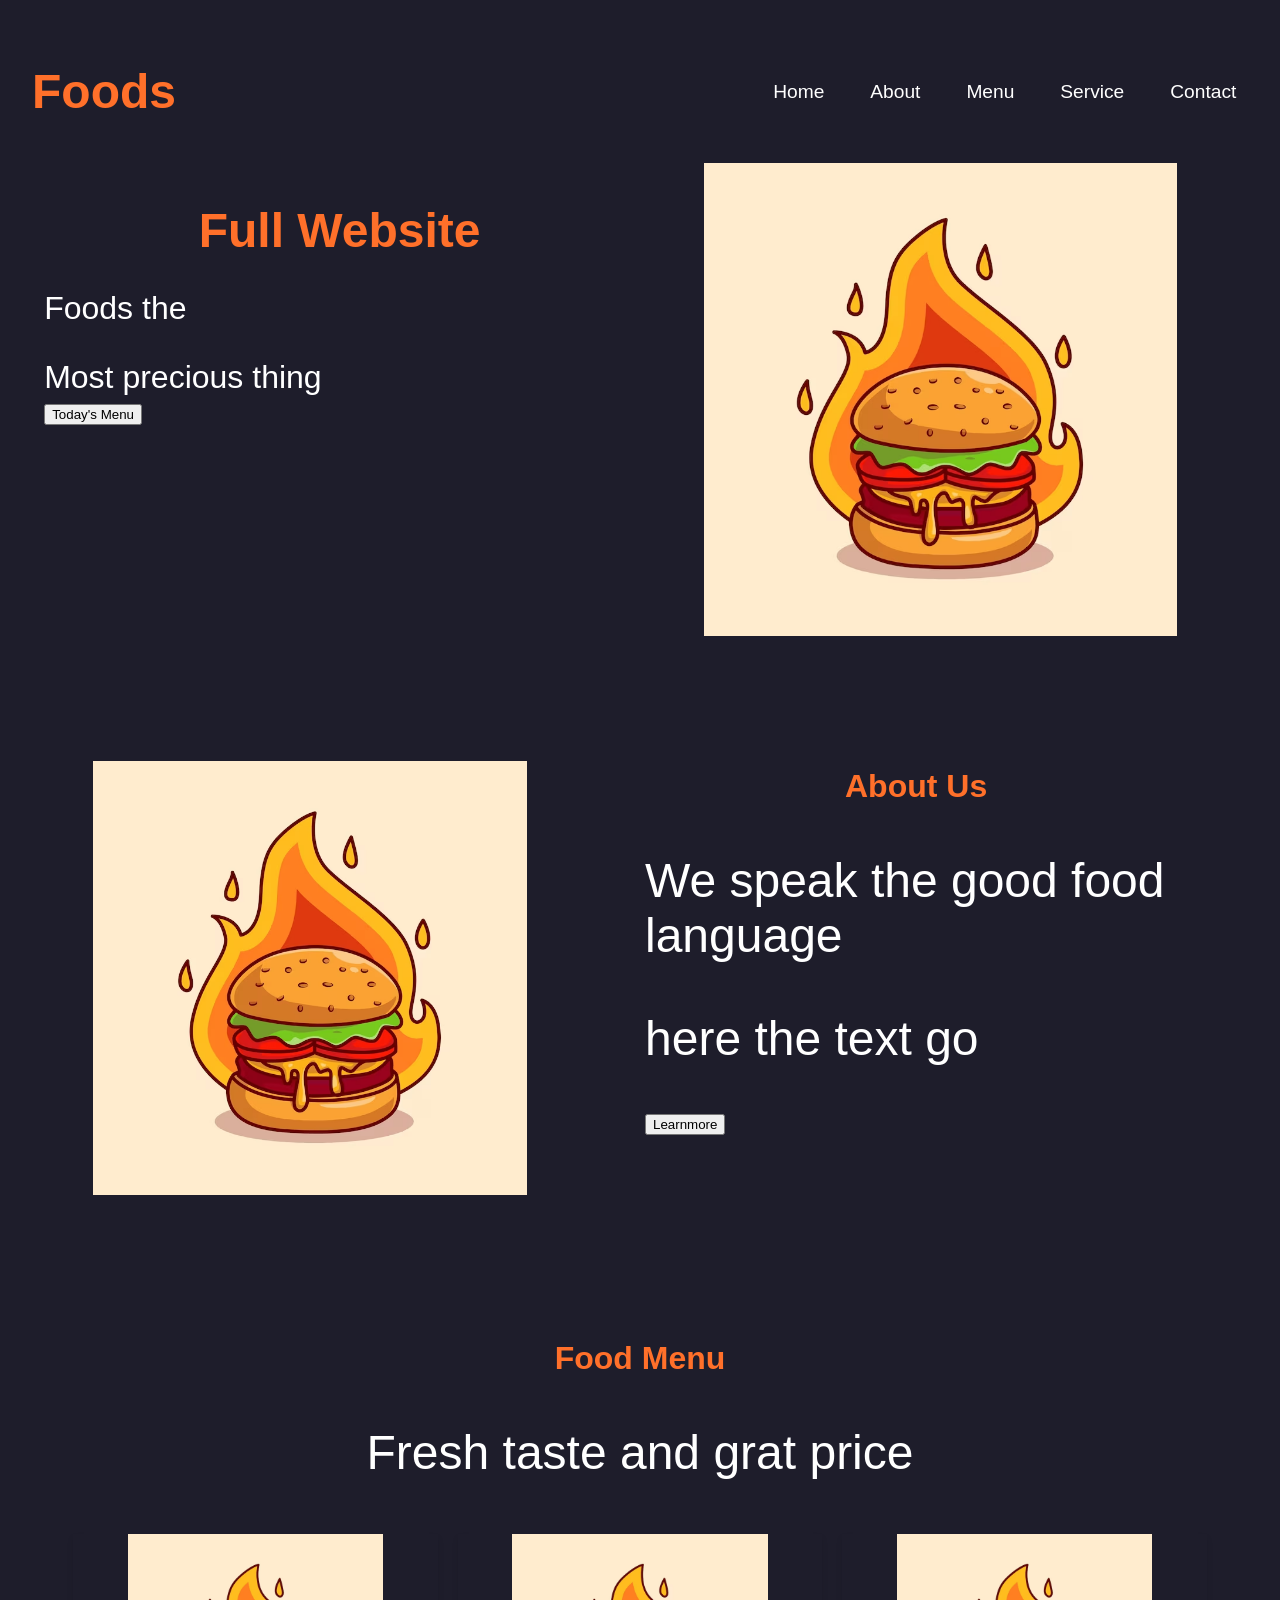
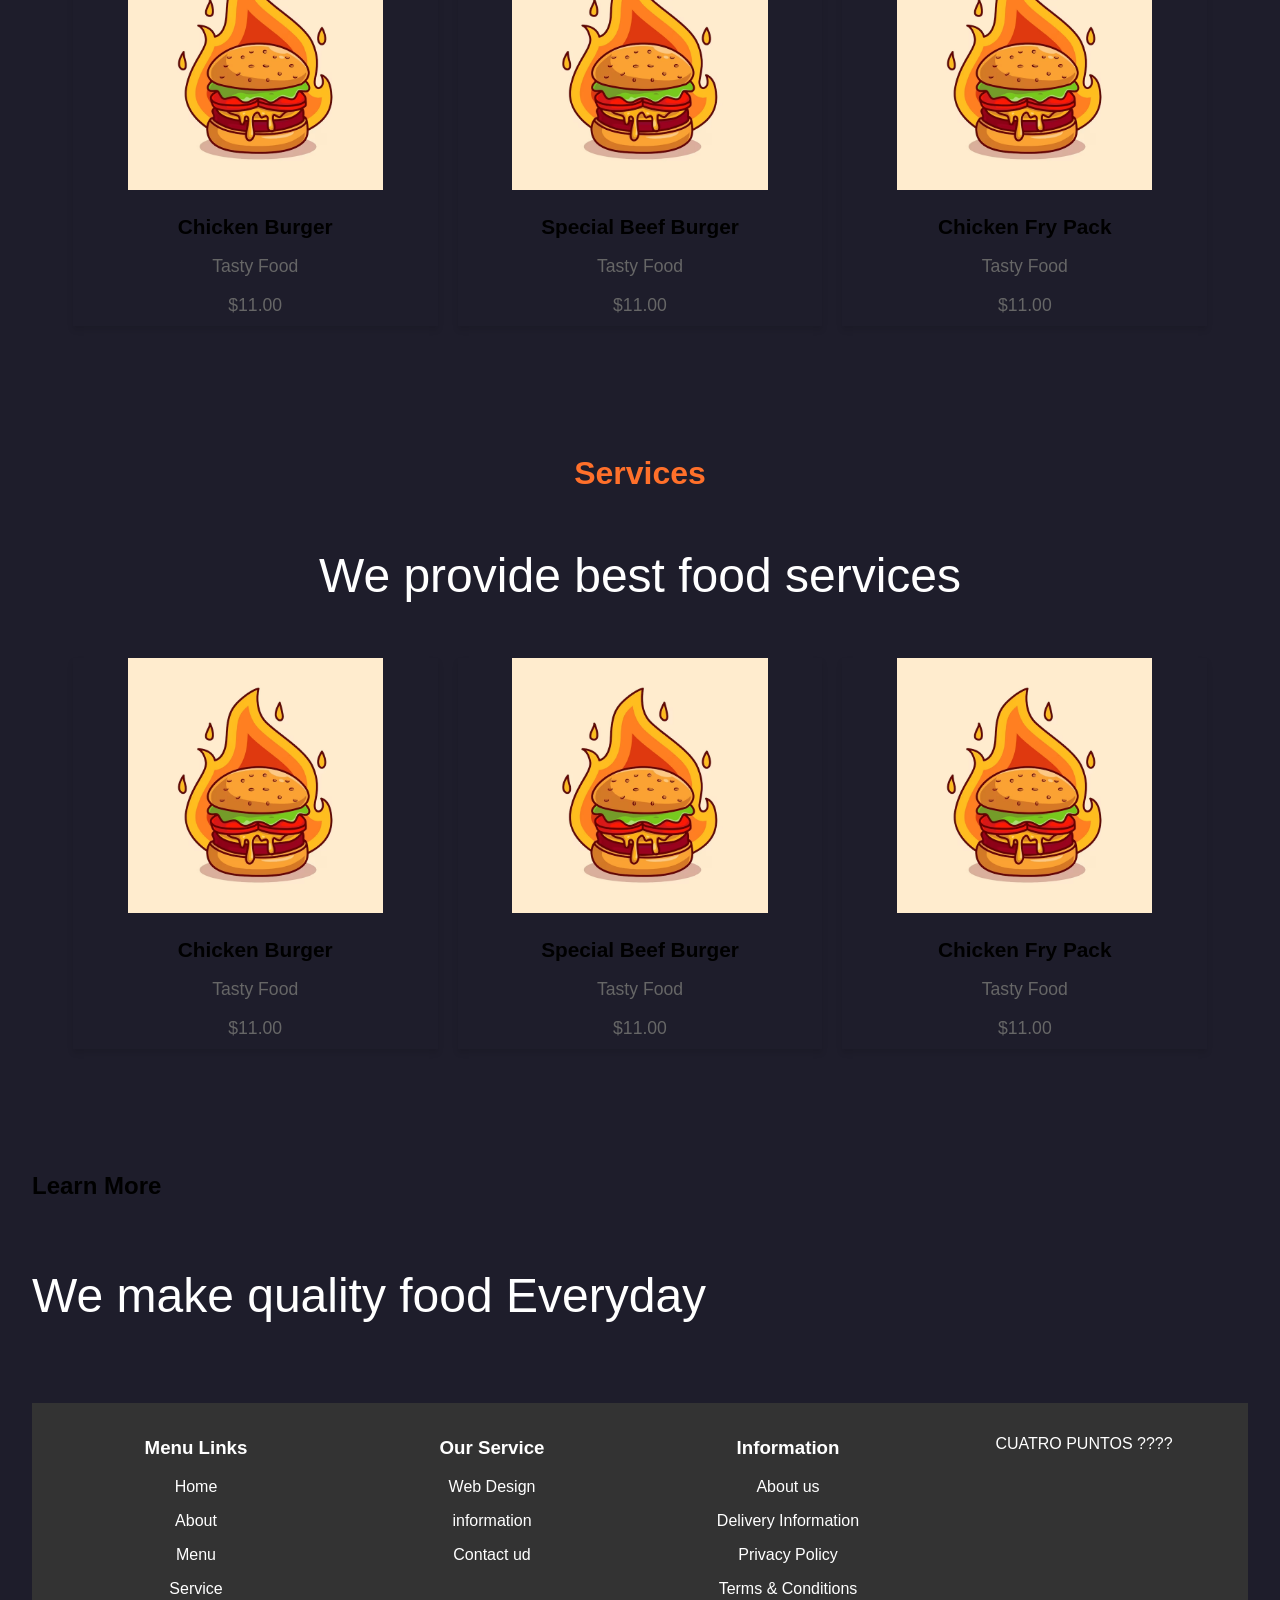
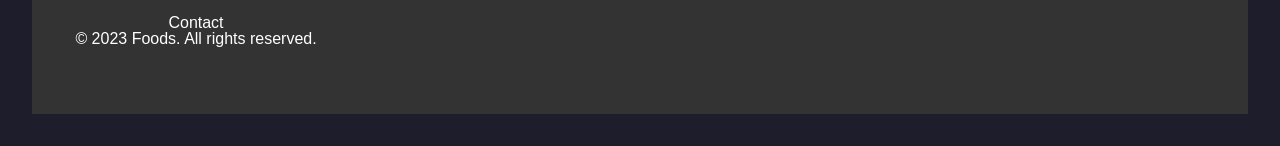
==== intedx.html @ 8acccad5 "feat: :sparkles: project First commit project" ====
<!DOCTYPE html>
<html lang="en">

<head>
    <meta charset="UTF-8">
    <meta name="viewport" content="width=device-width, initial-scale=1.0">
    <link rel="stylesheet" href="css/styles.css">
    <title>Foods</title>
</head>

<body>
    <header class="container1">
        <h1>Foods</h1>
        <nav>
            <ul>
                <li><a href="#home">Home</a></li>
                <li><a href="#about">About</a></li>
                <li><a href="#menu">Menu</a></li>
                <li><a href="#services">Service</a></li>
                <li><a href="#contact-us">Contact</a></li>
            </ul>
        </nav>
    </header>

    <section id="home">
        <div class="container2">
            <side>
                <h1 class="tituloNaranjagrande">Full Website</h1>
                <p class="tituloBlancoLeft">Foods the</p>
                <p class="tituloBlancoLeft">Most precious thing</p>
                <button>
                    Today's Menu
                </button>
            </side>
            <img src="images/burguer.avif" alt="">
        </div>
    </section>
    <section id="about">
        <h2><img src="images/burguer.avif" alt=""></h2>
        <side>
            <h1 class="tituloNaranja">About Us</h1>
            <p class="tituloBlancoLeft">We speak the good food language</p>
            <p>here the text go</p>
            <button>
                Learnmore
            </button>
        </side>
    </section>
    <section id="menu">
        <div>
            <h1 class="tituloNaranja">Food Menu</h1>
            <p class="tituloBlancoCenter">Fresh taste and grat price</p>
        </div>
        <div class="menu-items-container">
            <div class="menu-item">
                <img src="images/burguer.avif" alt="Chicken Burger">
                <div class="menu-info">
                    <h3>Chicken Burger</h3>
                    <p>Tasty Food</p>
                    <p>$11.00</p>
                </div>
            </div>
            <div class="menu-item">
                <img src="images/burguer.avif" alt="Special Beef Burger">
                <div class="menu-info">
                    <h3>Special Beef Burger</h3>
                    <p>Tasty Food</p>
                    <p>$11.00</p>
                </div>
            </div>
            <div class="menu-item">
                <img src="images/burguer.avif" alt="Chicken Fry Pack">
                <div class="menu-info">
                    <h3>Chicken Fry Pack</h3>
                    <p>Tasty Food</p>
                    <p>$11.00</p>
                </div>
            </div>
        </div>
    </section>
    <section id="services">
        <h1 class="tituloNaranja">Services</h1>
        <p class="tituloBlancoCenter">We provide best food services</p>
        <div class="menu-items-container">
            <div class="menu-item">
                <img src="images/burguer.avif" alt="Chicken Burger">
                <div class="menu-info">
                    <h3>Chicken Burger</h3>
                    <p>Tasty Food</p>
                    <p>$11.00</p>
                </div>
            </div>
            <div class="menu-item">
                <img src="images/burguer.avif" alt="Special Beef Burger">
                <div class="menu-info">
                    <h3>Special Beef Burger</h3>
                    <p>Tasty Food</p>
                    <p>$11.00</p>
                </div>
            </div>
            <div class="menu-item">
                <img src="images/burguer.avif" alt="Chicken Fry Pack">
                <div class="menu-info">
                    <h3>Chicken Fry Pack</h3>
                    <p>Tasty Food</p>
                    <p>$11.00</p>
                </div>
            </div>
        </div>
    </section>
    <section id="learMore">
        <h2>Learn More</h2>
        <p>We make quality food Everyday</p>
    </section>
    <footer>
        <menuLinks>
            <h3>Menu Links</h3>
            <p>Home</p>
            <p>About</p>
            <p>Menu</p>
            <p>Service</p>
            <p>Contact</p>
        </menuLinks>
        <ourService>
            <h3>Our Service</h3>
            <p>Web Design</p>
            <p>information</p>
            <p></p>
            <p>Contact ud</p>
            <p></p>
        </ourService>
        <information>
            <h3>Information</h3>
            <p>About us</p>
            <p>Delivery Information</p>
            <p>Privacy Policy</p>
            <p>Terms & Conditions</p>
        </information>
        <contact id="contact-us">
            <p>CUATRO PUNTOS ????</p>
        </contact>
        <p>&copy; 2023 Foods. All rights reserved.</p>
    </footer>
</body>

</html>
---- css/styles.css ----
body {
    background-color: #1e1d2b;
    font-family: Arial, sans-serif;
    max-width: 3500px;
    margin: 0 auto;
    padding: 2rem;
}

.tituloNaranja {
    font-size: 2rem;
    color: #ff702a;
    margin-bottom: 0.5rem;
    text-align: center;
}

.tituloNaranjagrande {
    font-size: 3rem;
    color: #ff702a;
    margin-bottom: 0.5rem;
    text-align: center;
}

.tituloBlancoLeft {
    font-size: 3rem;
    color: #ffffff;
    margin-bottom: 0.5rem;
    text-align: left;
}

.tituloBlancoCenter {
    font-size: 3rem;
    color: #ffffff;
    margin-bottom: 0.5rem;
    text-align: center;
}


header {
    display: flex;
    margin: 0;
}

.container1 h1 {
    font-size: 3rem;
    align-self: center;
    justify-self: start;
    color: #ff702a;
}


header nav {
    align-self: center;
    justify-self: stretch;
    font-size: 1.2rem;
    padding: 0.1rem;
    margin: 0;
}

nav ul {
    list-style: none;
    margin: 0;
    padding: 0;
    display: flex;
    justify-content: space-between;
}

nav ul li a {
    color: #fff;
    text-decoration: none;
}

nav a {
    padding: 10px;
}

.container1 {
    display: grid;
    grid-template-columns: 3fr 2fr;
    grid-template-rows: 1fr;
    padding: 0;
}

.container1 header {
    justify-self: start;
}


.container2 {
    display: grid;
    grid-template-columns:
        repeat(auto-fit, minmax(150px, 1fr));
    grid-template-rows: 1fr;
    gap: 10px;
    padding: 1%;
}

.container2 p,
img {

    width: 80%;
    height: auto;
    font-size: 2rem;
    justify-self: center;
    align-self: center;
    color: ff702a
}

section {
    margin-bottom: 2rem;
    display: grid;
}


section p {
    font-size: 3rem;
    color: #fff
}

#about {
    display: grid;
    grid-template-columns:
        repeat(auto-fit, minmax(150px, 1fr));
    grid-template-rows: 1fr;
    gap: 10px;
    padding: 5%;
}

/* #menu{
    display: flex; justify-content: space-between; align-items: center; flex-wrap: wrap;
} */

.menu-title {
    width: 100%;
}


.menu-items-container {
    width: 100%;
    height: auto;
    display: flex;
    flex-wrap: wrap;
    justify-content: center;
    margin-top: 3%;
    margin-bottom: 5%;
}

.menu-item {
    width: 30%;
    margin: 10px;
    box-shadow: 0 4px 6px rgba(0, 0, 0, 0.1);

    text-align: center;
}

.menu-item img {
    width: 70%;
}

.menu-info {
    margin: 10px 0;
}

.menu-info h3 {
    font-size: 1.3rem;
    margin-bottom: 0.2rem;
}

.menu-info p {
    font-size: 1.1rem;
    color: #666;
    margin-bottom: 0.5rem;
}

footer {
    display: grid;
    grid-template-columns: repeat(4, 1fr);
    grid-template-rows: 70% 30%;
    background-color: #333;
    padding: 1rem;
    text-align: center;
    color: #fff;
    margin-top: 2rem;
}

@media (max-width: 768px) {
    header h1 {
        font-size: 2rem;
    }

    nav ul {
        flex-direction: column;
    }

    nav ul li a {
        font-size: 1rem;
    }

    section h2 {
        font-size: 1.5rem;
    }
}
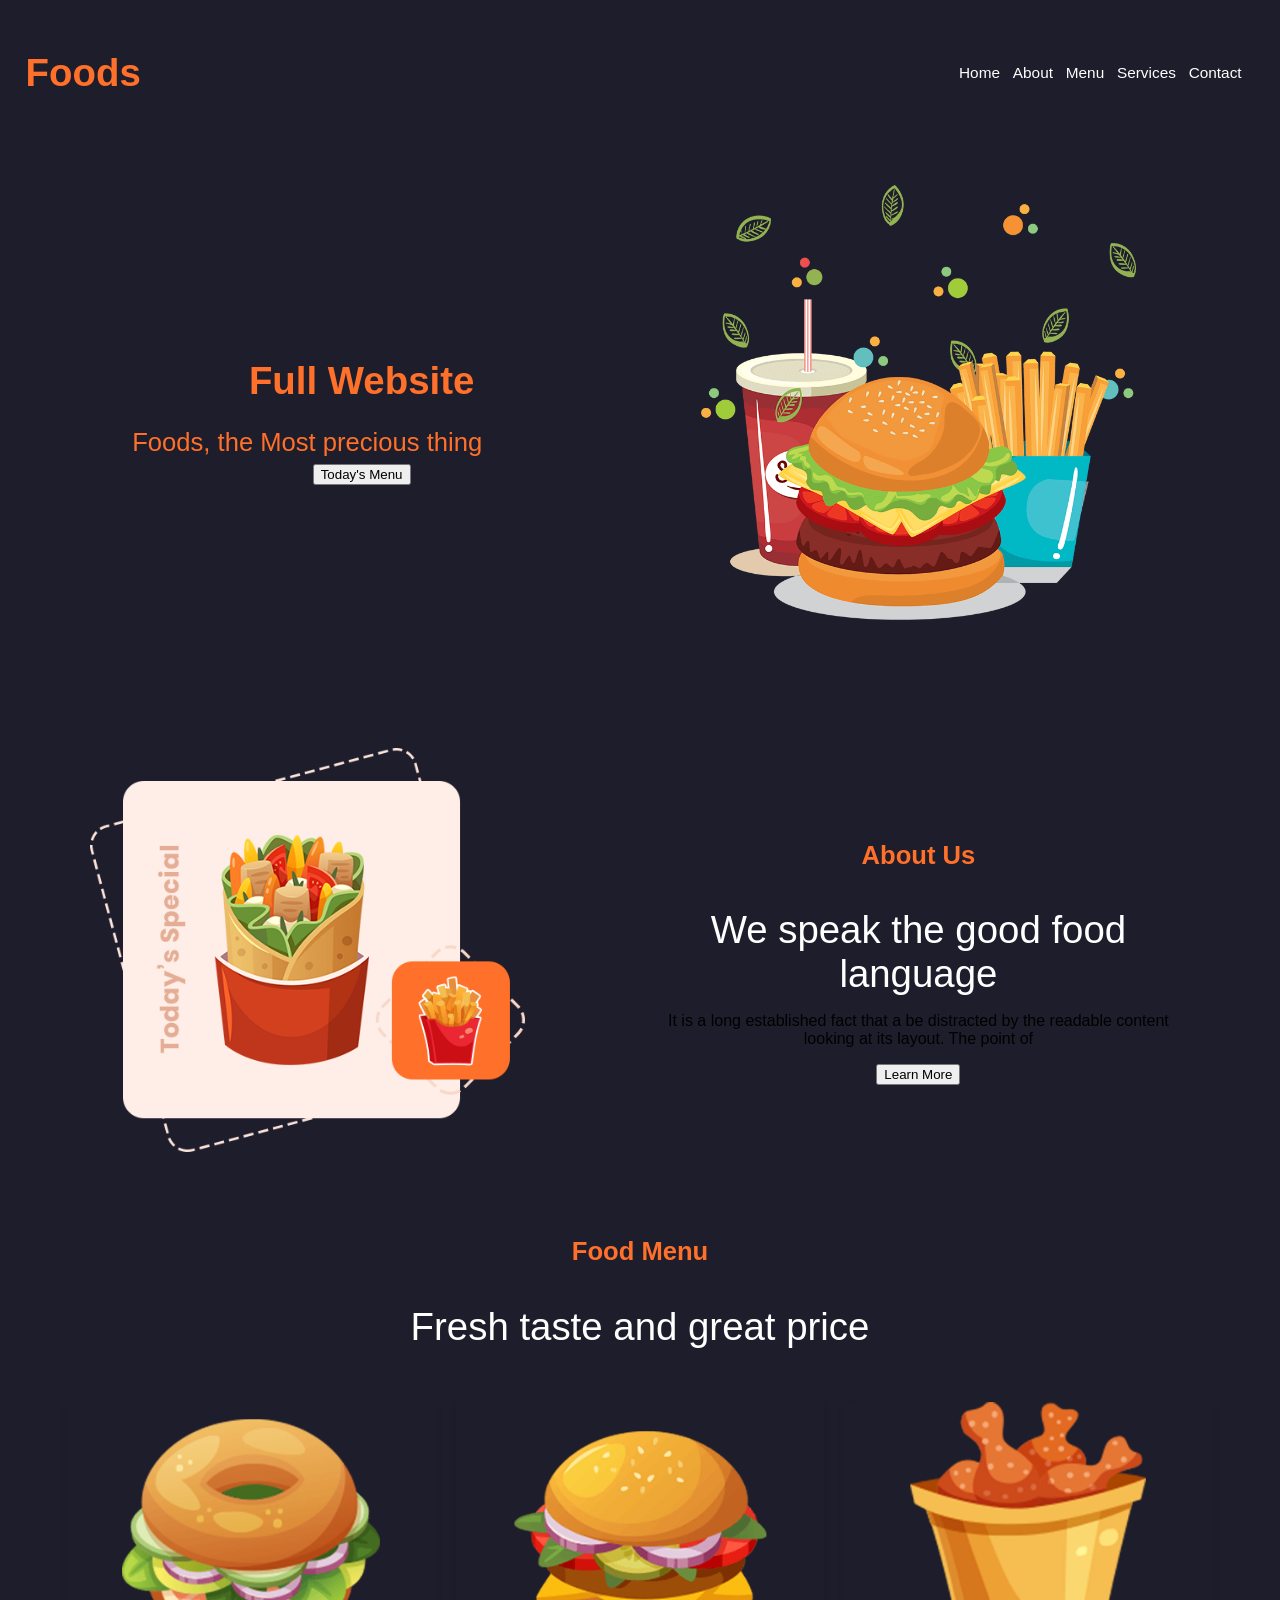
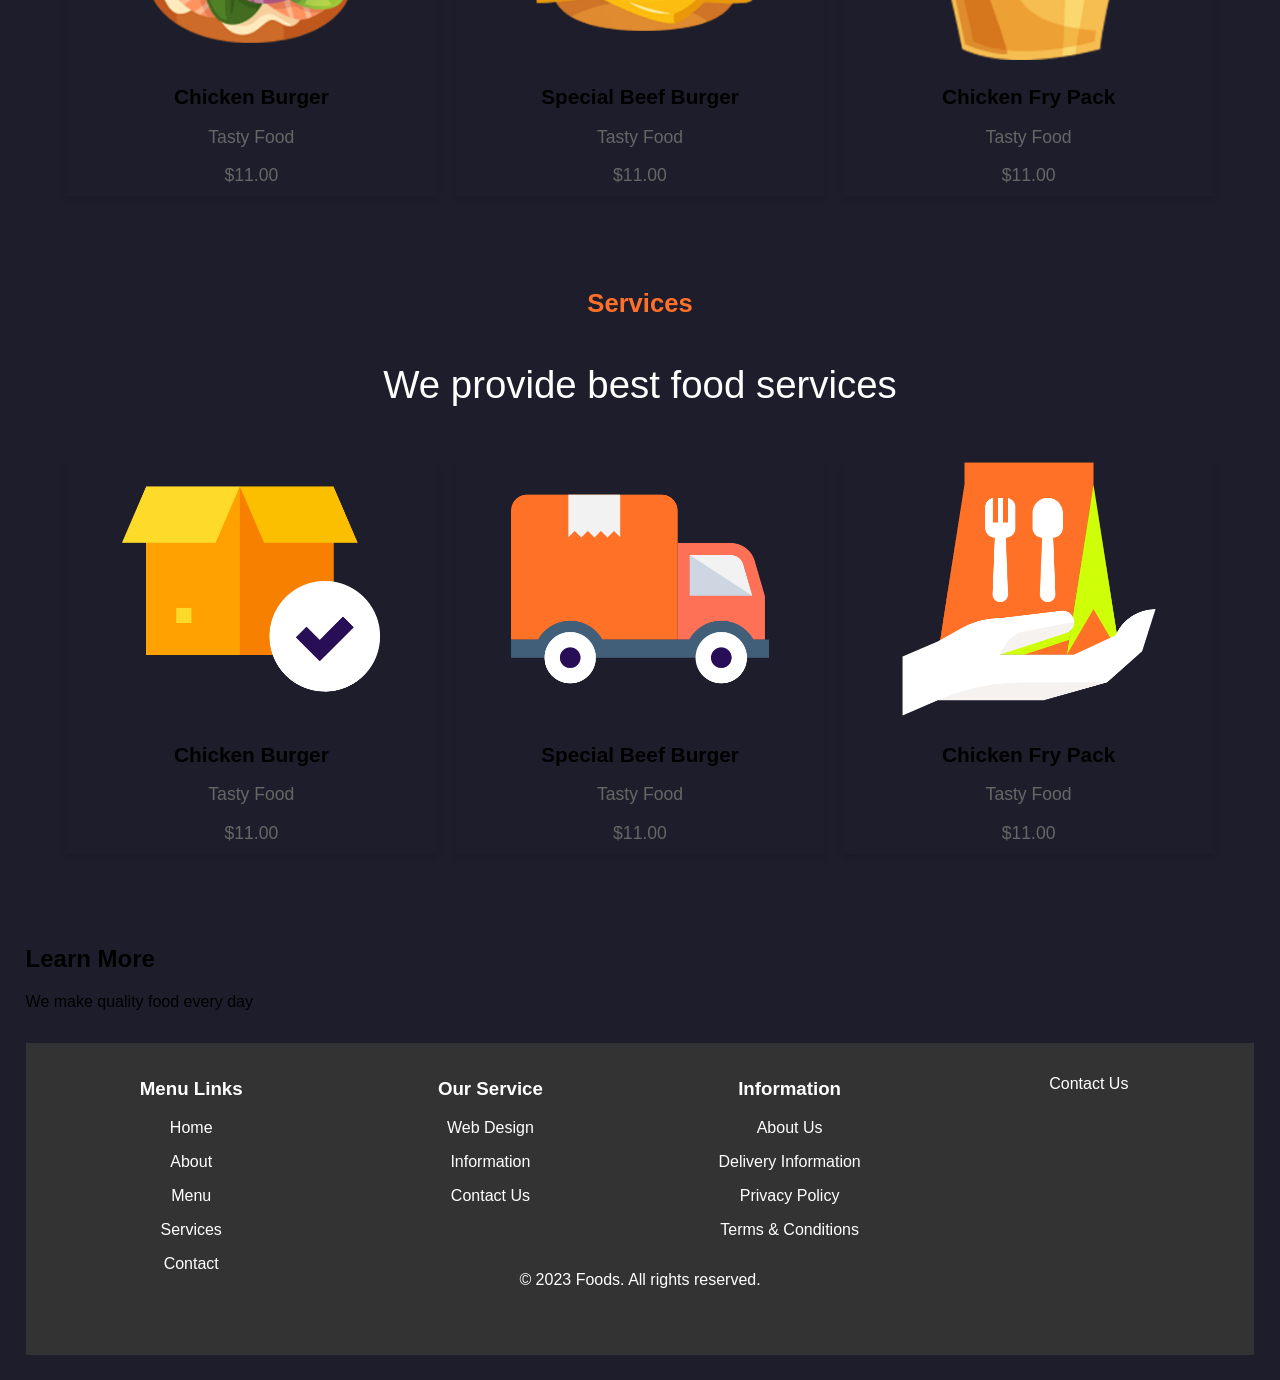
==== commit 6e8fc247: "perf: :construction: project(II) Second commit project" ====
--- a/intedx.html
+++ b/intedx.html
@@ -9,51 +9,50 @@
 </head>
 
 <body>
-    <header class="container1">
+    <header class="header-container">
         <h1>Foods</h1>
         <nav>
             <ul>
                 <li><a href="#home">Home</a></li>
                 <li><a href="#about">About</a></li>
                 <li><a href="#menu">Menu</a></li>
-                <li><a href="#services">Service</a></li>
+                <li><a href="#services">Services</a></li>
                 <li><a href="#contact-us">Contact</a></li>
             </ul>
         </nav>
     </header>
 
-    <section id="home">
-        <div class="container2">
-            <side>
-                <h1 class="tituloNaranjagrande">Full Website</h1>
-                <p class="tituloBlancoLeft">Foods the</p>
-                <p class="tituloBlancoLeft">Most precious thing</p>
-                <button>
-                    Today's Menu
-                </button>
-            </side>
-            <img src="images/burguer.avif" alt="">
+    <section id="home" class="home-section">
+        <div class="home-container">
+            <aside>
+                <h1 class="big-orange-title">Full Website</h1>
+                <p class="white-title-left">Foods, the Most precious thing</p>
+                <button>Today's Menu</button>
+            </aside>
+            <img src="images/home.png" alt="Burger Image">
         </div>
     </section>
-    <section id="about">
-        <h2><img src="images/burguer.avif" alt=""></h2>
-        <side>
-            <h1 class="tituloNaranja">About Us</h1>
-            <p class="tituloBlancoLeft">We speak the good food language</p>
-            <p>here the text go</p>
-            <button>
-                Learnmore
-            </button>
-        </side>
+
+    <section id="about" class="about-section">
+        <div class="about-container">
+            <img src="images/about.png" alt="Burger Image">
+            <aside>
+                <h1 class="orange-title">About Us</h1>
+                <p class="white-title-left">We speak the good food language</p>
+                <p>It is a long established fact that a be distracted by the readable content looking at its layout. The point of</p>
+                <button>Learn More</button>
+            </aside>
+        </div>
     </section>
-    <section id="menu">
-        <div>
-            <h1 class="tituloNaranja">Food Menu</h1>
-            <p class="tituloBlancoCenter">Fresh taste and grat price</p>
+
+    <section id="menu" class="menu-section">
+        <div class="menu-title">
+            <h1 class="orange-title">Food Menu</h1>
+            <p class="white-title-center">Fresh taste and great price</p>
         </div>
         <div class="menu-items-container">
             <div class="menu-item">
-                <img src="images/burguer.avif" alt="Chicken Burger">
+                <img src="images/food1.png" alt="Chicken Burger">
                 <div class="menu-info">
                     <h3>Chicken Burger</h3>
                     <p>Tasty Food</p>
@@ -61,7 +60,7 @@
                 </div>
             </div>
             <div class="menu-item">
-                <img src="images/burguer.avif" alt="Special Beef Burger">
+                <img src="images/food2.png" alt="Special Beef Burger">
                 <div class="menu-info">
                     <h3>Special Beef Burger</h3>
                     <p>Tasty Food</p>
@@ -69,7 +68,7 @@
                 </div>
             </div>
             <div class="menu-item">
-                <img src="images/burguer.avif" alt="Chicken Fry Pack">
+                <img src="images/food3.png" alt="Chicken Fry Pack">
                 <div class="menu-info">
                     <h3>Chicken Fry Pack</h3>
                     <p>Tasty Food</p>
@@ -78,12 +77,13 @@
             </div>
         </div>
     </section>
-    <section id="services">
-        <h1 class="tituloNaranja">Services</h1>
-        <p class="tituloBlancoCenter">We provide best food services</p>
+
+    <section id="services" class="services-section">
+        <h1 class="orange-title">Services</h1>
+        <p class="white-title-center">We provide best food services</p>
         <div class="menu-items-container">
             <div class="menu-item">
-                <img src="images/burguer.avif" alt="Chicken Burger">
+                <img src="images/s1.png" alt="Chicken Burger">
                 <div class="menu-info">
                     <h3>Chicken Burger</h3>
                     <p>Tasty Food</p>
@@ -91,7 +91,7 @@
                 </div>
             </div>
             <div class="menu-item">
-                <img src="images/burguer.avif" alt="Special Beef Burger">
+                <img src="images/s2.png" alt="Special Beef Burger">
                 <div class="menu-info">
                     <h3>Special Beef Burger</h3>
                     <p>Tasty Food</p>
@@ -99,7 +99,7 @@
                 </div>
             </div>
             <div class="menu-item">
-                <img src="images/burguer.avif" alt="Chicken Fry Pack">
+                <img src="images/s3.png" alt="Chicken Fry Pack">
                 <div class="menu-info">
                     <h3>Chicken Fry Pack</h3>
                     <p>Tasty Food</p>
@@ -108,37 +108,37 @@
             </div>
         </div>
     </section>
-    <section id="learMore">
+
+    <section id="learnMore" class="learn-more-section">
         <h2>Learn More</h2>
-        <p>We make quality food Everyday</p>
+        <p>We make quality food every day</p>
     </section>
-    <footer>
-        <menuLinks>
+
+    <footer class="footer-container">
+        <div class="menu-links">
             <h3>Menu Links</h3>
             <p>Home</p>
             <p>About</p>
             <p>Menu</p>
-            <p>Service</p>
+            <p>Services</p>
             <p>Contact</p>
-        </menuLinks>
-        <ourService>
+        </div>
+        <div class="our-service">
             <h3>Our Service</h3>
             <p>Web Design</p>
-            <p>information</p>
-            <p></p>
-            <p>Contact ud</p>
-            <p></p>
-        </ourService>
-        <information>
+            <p>Information</p>
+            <p>Contact Us</p>
+        </div>
+        <div class="information">
             <h3>Information</h3>
-            <p>About us</p>
+            <p>About Us</p>
             <p>Delivery Information</p>
             <p>Privacy Policy</p>
             <p>Terms & Conditions</p>
-        </information>
-        <contact id="contact-us">
-            <p>CUATRO PUNTOS ????</p>
-        </contact>
+        </div>
+        <div class="contact" id="contact-us">
+            <p>Contact Us</p>
+        </div>
         <p>&copy; 2023 Foods. All rights reserved.</p>
     </footer>
 </body>
--- a/css/styles.css
+++ b/css/styles.css
@@ -1,138 +1,123 @@
 body {
     background-color: #1e1d2b;
     font-family: Arial, sans-serif;
-    max-width: 3500px;
-    margin: 0 auto;
-    padding: 2rem;
-}
-
-.tituloNaranja {
-    font-size: 2rem;
+    max-width: 100%;
+    margin: 0;
+    padding: 2vw;
+    box-sizing: border-box;
+}
+
+/* Title Styles */
+.orange-title,
+.big-orange-title,
+.white-title-left,
+.white-title-center {
+    font-size: 2vw;
     color: #ff702a;
-    margin-bottom: 0.5rem;
-    text-align: center;
-}
-
-.tituloNaranjagrande {
-    font-size: 3rem;
+    margin-bottom: 0.5vw;
+    text-align: center;
+}
+
+.big-orange-title {
+    font-size: 3vw;
+}
+
+.white-title-left,
+.white-title-center {
+    font-size: 3vw;
+    color: #ffffff;
+    margin-bottom: 0.5vw;
+}
+
+.white-title-center {
+    text-align: center;
+}
+
+/* Header Styles */
+.header-container {
+    display: flex;
+    justify-content: space-between;
+    align-items: center;
+}
+
+header h1 {
+    font-size: 3vw;
     color: #ff702a;
-    margin-bottom: 0.5rem;
-    text-align: center;
-}
-
-.tituloBlancoLeft {
-    font-size: 3rem;
+}
+
+header nav {
+    display: flex;
+}
+
+nav ul {
+    display: flex;
+    list-style: none;
+    padding: 0;
+}
+
+nav li {
+    margin-right: 1vw;
+}
+
+nav a {
+    text-decoration: none;
     color: #ffffff;
-    margin-bottom: 0.5rem;
-    text-align: left;
-}
-
-.tituloBlancoCenter {
-    font-size: 3rem;
-    color: #ffffff;
-    margin-bottom: 0.5rem;
-    text-align: center;
-}
-
-
-header {
-    display: flex;
-    margin: 0;
-}
-
-.container1 h1 {
-    font-size: 3rem;
-    align-self: center;
-    justify-self: start;
-    color: #ff702a;
-}
-
-
-header nav {
-    align-self: center;
-    justify-self: stretch;
-    font-size: 1.2rem;
-    padding: 0.1rem;
-    margin: 0;
-}
-
-nav ul {
-    list-style: none;
-    margin: 0;
-    padding: 0;
-    display: flex;
-    justify-content: space-between;
-}
-
-nav ul li a {
-    color: #fff;
-    text-decoration: none;
-}
-
-nav a {
-    padding: 10px;
-}
-
-.container1 {
-    display: grid;
-    grid-template-columns: 3fr 2fr;
+    font-size: 1.2vw;
+}
+
+/* Home Section Styles */
+.home-section {
+    display: grid;
+}
+
+.home-container {
+    display: grid;
+    grid-template-columns: repeat(auto-fit, minmax(10vw, 1fr));
     grid-template-rows: 1fr;
-    padding: 0;
-}
-
-.container1 header {
-    justify-self: start;
-}
-
-
-.container2 {
-    display: grid;
-    grid-template-columns:
-        repeat(auto-fit, minmax(150px, 1fr));
-    grid-template-rows: 1fr;
-    gap: 10px;
-    padding: 1%;
-}
-
-.container2 p,
-img {
-
+    gap: 1vw;
+    padding: 5vw;
+    align-items: center;
+    text-align: center;
+}
+
+.home-container p,
+.home-container img {
     width: 80%;
     height: auto;
-    font-size: 2rem;
+    font-size: 2vw;
     justify-self: center;
     align-self: center;
-    color: ff702a
-}
-
-section {
-    margin-bottom: 2rem;
-    display: grid;
-}
-
-
-section p {
-    font-size: 3rem;
-    color: #fff
-}
-
-#about {
-    display: grid;
-    grid-template-columns:
-        repeat(auto-fit, minmax(150px, 1fr));
+    color: #ff702a;
+}
+
+/* About Section Styles */
+.about-section {
+    display: grid;
+}
+
+.about-container {
+    display: grid;
+    grid-template-columns: repeat(auto-fit, minmax(10vw, 1fr));
     grid-template-rows: 1fr;
-    gap: 10px;
-    padding: 5%;
-}
-
-/* #menu{
-    display: flex; justify-content: space-between; align-items: center; flex-wrap: wrap;
-} */
+    gap: 1vw;
+    padding: 5vw;
+    align-items: center;
+    text-align: center;
+}
+
+.about-container img {
+    width: 80%;
+    height: auto;
+}
+
+/* Menu Section Styles */
+.menu-section {
+    display: grid;
+}
 
 .menu-title {
     width: 100%;
 }
-
 
 .menu-items-container {
     width: 100%;
@@ -148,7 +133,6 @@
     width: 30%;
     margin: 10px;
     box-shadow: 0 4px 6px rgba(0, 0, 0, 0.1);
-
     text-align: center;
 }
 
@@ -171,7 +155,13 @@
     margin-bottom: 0.5rem;
 }
 
-footer {
+/* Services Section Styles */
+.services-section {
+    display: grid;
+}
+
+/* Footer Styles */
+.footer-container {
     display: grid;
     grid-template-columns: repeat(4, 1fr);
     grid-template-rows: 70% 30%;
@@ -182,6 +172,15 @@
     margin-top: 2rem;
 }
 
+.footer-container p {
+    grid-column: span 4; /* Ocupa las 4 columnas */
+}
+
+
+/*_________________________________________________*/
+/*_________________________________________________*/
+/*_________________________________________________*/
+/* Responsive Styles */
 @media (max-width: 768px) {
     header h1 {
         font-size: 2rem;
@@ -198,4 +197,63 @@
     section h2 {
         font-size: 1.5rem;
     }
+}
+
+@media (max-width: 600px) {
+    body {
+        padding: 5vw;
+    }
+
+    .big-orange-title,
+    .white-title-left,
+    .white-title-center {
+        font-size: 5vw; /* Ajusta el tamaño del texto en pantallas pequeñas */
+    }
+
+    .home-container p,
+    .home-container img,
+    .about-container img,
+    .menu-item img {
+        width: 100%; /* Ajusta el ancho de las imágenes al 100% en pantallas pequeñas */
+    }
+
+    .header-container {
+        flex-direction: column; /* Cambia la dirección de la disposición en pantallas pequeñas */
+        align-items: flex-start; /* Ajusta la alineación de los elementos del encabezado en pantallas pequeñas */
+    }
+
+    header h1 {
+        font-size: 4vw; /* Ajusta el tamaño del texto del encabezado en pantallas pequeñas */
+    }
+
+    nav ul {
+        flex-direction: column;
+        align-items: flex-start;
+    }
+
+    nav li {
+        margin-right: 0; /* Elimina el margen derecho en pantallas pequeñas */
+        margin-bottom: 1vw; /* Agrega un margen inferior en pantallas pequeñas para separar los elementos */
+    }
+
+    nav a {
+        font-size: 2vw; /* Ajusta el tamaño del texto del enlace en pantallas pequeñas */
+    }
+
+    .home-container,
+    .about-container,
+    .menu-items-container {
+        grid-template-columns: 1fr; /* Cambia a una sola columna en pantallas pequeñas */
+        gap: 2vw; /* Ajusta el espacio entre las filas en pantallas pequeñas */
+    }
+
+    .menu-item {
+        width: 100%; /* Ajusta el ancho del elemento en pantallas pequeñas */
+        margin: 1vw 0; /* Ajusta el margen del elemento en pantallas pequeñas */
+    }
+
+    .footer-container {
+        grid-template-columns: 1fr; /* Cambia a una sola columna en pantallas pequeñas */
+        gap: 2vw; /* Ajusta el espacio entre las filas en pantallas pequeñas */
+    }
 }
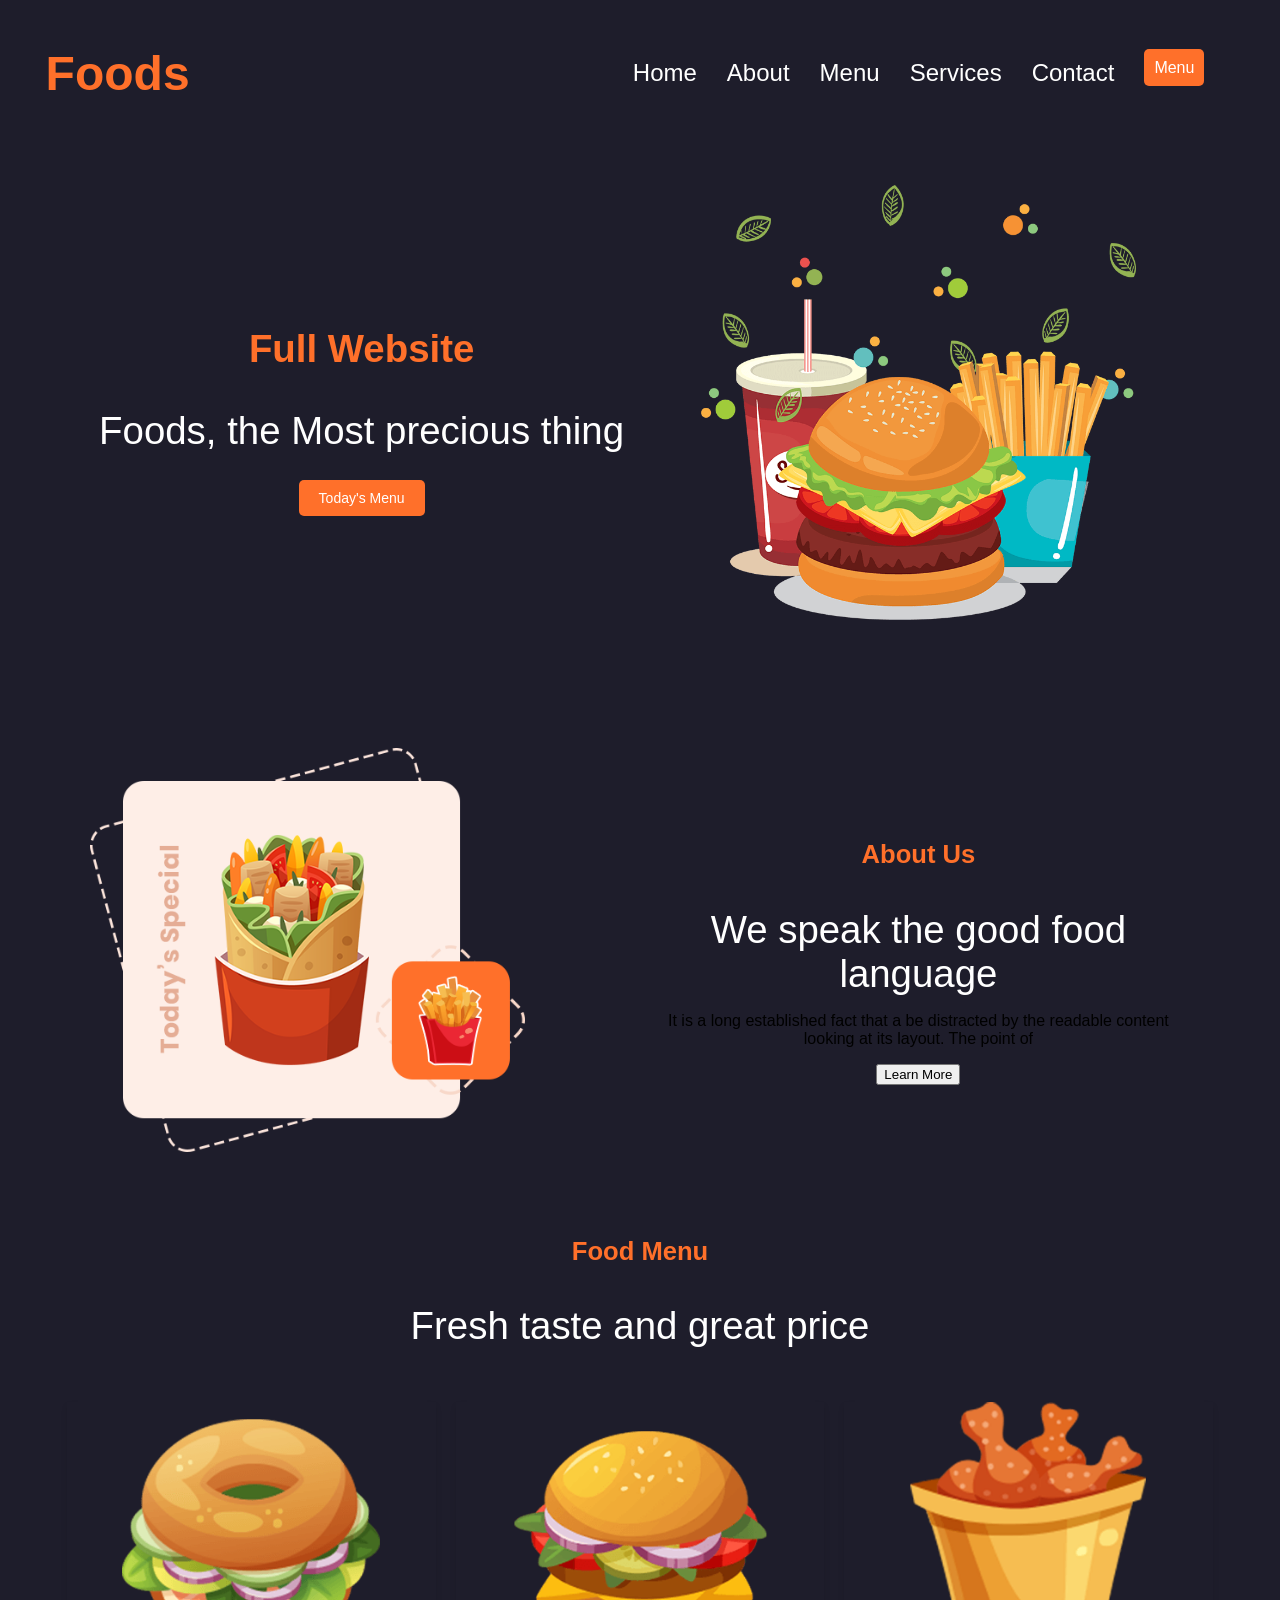
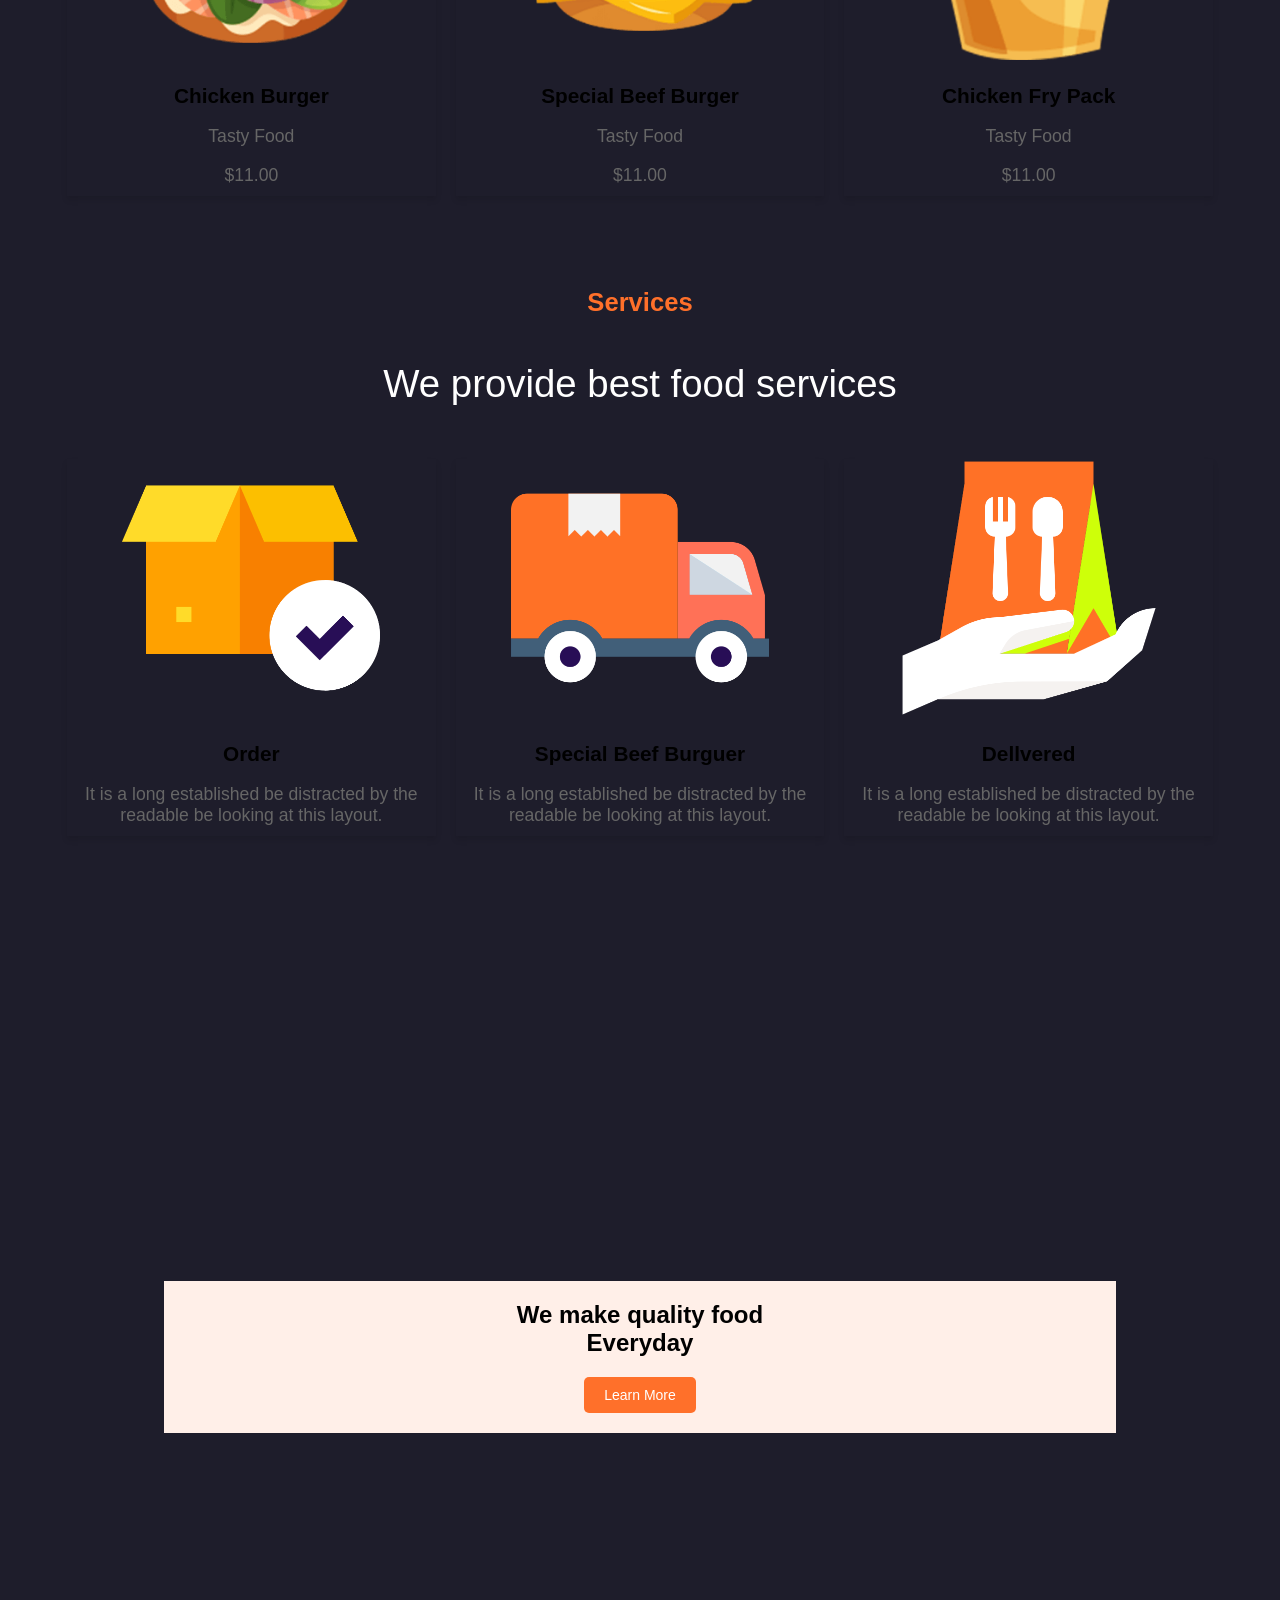
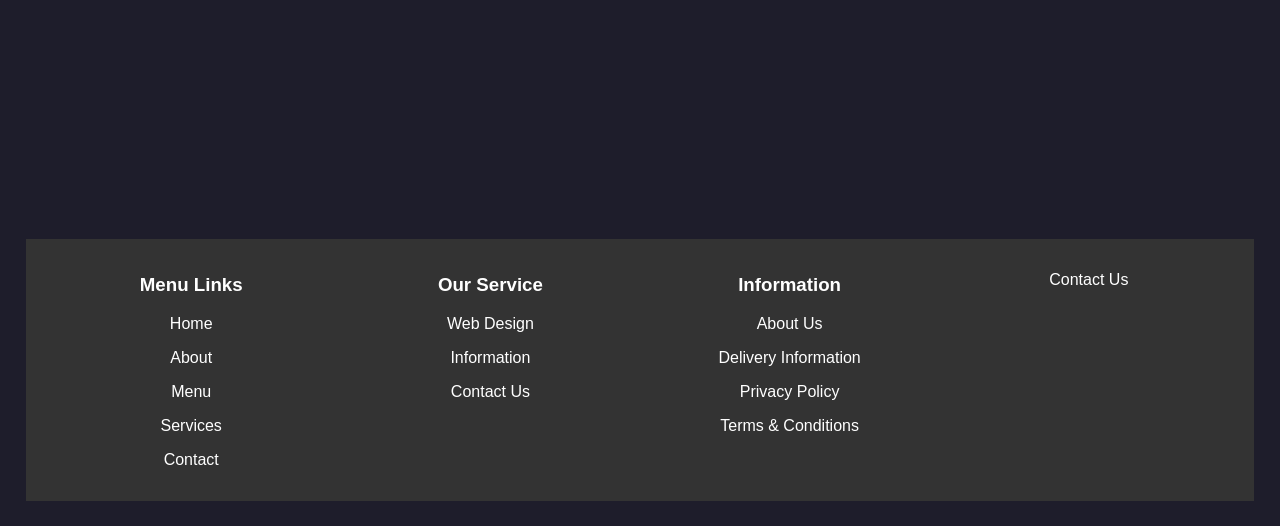
==== commit 6a5afb5b: "refactor: :art: projectIII  third commit project" ====
--- a/intedx.html
+++ b/intedx.html
@@ -11,23 +11,28 @@
 <body>
     <header class="header-container">
         <h1>Foods</h1>
+        <input type="checkbox" id="menu-toggle" class="menu-toggle">
         <nav>
-            <ul>
+            <ul class="nav-menu" hidden>
                 <li><a href="#home">Home</a></li>
                 <li><a href="#about">About</a></li>
                 <li><a href="#menu">Menu</a></li>
                 <li><a href="#services">Services</a></li>
                 <li><a href="#contact-us">Contact</a></li>
+                <li id="menu-toogle-item">
+                <label for="menu-toggle" class="menu-btn">Menu</label></li>
             </ul>
         </nav>
     </header>
-
+      
     <section id="home" class="home-section">
         <div class="home-container">
             <aside>
                 <h1 class="big-orange-title">Full Website</h1>
                 <p class="white-title-left">Foods, the Most precious thing</p>
-                <button>Today's Menu</button>
+                <button onclick="location.href='#menu'" id="todayMenu">
+                    Today's Menu
+                </button>
             </aside>
             <img src="images/home.png" alt="Burger Image">
         </div>
@@ -85,33 +90,33 @@
             <div class="menu-item">
                 <img src="images/s1.png" alt="Chicken Burger">
                 <div class="menu-info">
-                    <h3>Chicken Burger</h3>
-                    <p>Tasty Food</p>
-                    <p>$11.00</p>
+                    <h3>Order</h3>
+                    <p>It is a long established be distracted by the readable be looking at this layout.</p>
                 </div>
             </div>
             <div class="menu-item">
                 <img src="images/s2.png" alt="Special Beef Burger">
                 <div class="menu-info">
-                    <h3>Special Beef Burger</h3>
-                    <p>Tasty Food</p>
-                    <p>$11.00</p>
+                    <h3>Special Beef Burguer</h3>
+                    <p>It is a long established be distracted by the readable be looking at this layout.</p>
                 </div>
             </div>
             <div class="menu-item">
                 <img src="images/s3.png" alt="Chicken Fry Pack">
                 <div class="menu-info">
-                    <h3>Chicken Fry Pack</h3>
-                    <p>Tasty Food</p>
-                    <p>$11.00</p>
+                    <h3>Dellvered</h3>
+                    <p>It is a long established be distracted by the readable be looking at this layout.</p>
                 </div>
             </div>
         </div>
     </section>
 
     <section id="learnMore" class="learn-more-section">
-        <h2>Learn More</h2>
-        <p>We make quality food every day</p>
+        <div class="text-container">
+            <p>We make quality food</p>
+            <p>Everyday</p>
+            <button class="learn-more">Learn More</button>
+        </div>
     </section>
 
     <footer class="footer-container">
@@ -139,7 +144,6 @@
         <div class="contact" id="contact-us">
             <p>Contact Us</p>
         </div>
-        <p>&copy; 2023 Foods. All rights reserved.</p>
     </footer>
 </body>
 
--- a/css/styles.css
+++ b/css/styles.css
@@ -33,19 +33,38 @@
     text-align: center;
 }
 
-/* Header Styles */
+/* Header Section Styles*/
+
 .header-container {
     display: flex;
     justify-content: space-between;
     align-items: center;
+    padding: 20px;
 }
 
 header h1 {
-    font-size: 3vw;
+    font-size: 48px;
     color: #ff702a;
-}
-
-header nav {
+    margin: 0;
+}
+
+.menu-btn,
+.menu-toggle {
+    cursor: pointer;
+    padding: 10px;
+    background-color: #ff702a;
+    color: #ffffff;
+    border: none;
+    border-radius: 5px;
+}
+
+.menu-btn:hover,
+.menu-toggle:hover {
+    background-color: #f86319;
+}
+
+/* Large Screen Navigation */
+.large-screen .nav-menu {
     display: flex;
 }
 
@@ -53,17 +72,24 @@
     display: flex;
     list-style: none;
     padding: 0;
+    margin: 0;
 }
 
 nav li {
-    margin-right: 1vw;
+    margin-right: 30px;
 }
 
 nav a {
     text-decoration: none;
     color: #ffffff;
-    font-size: 1.2vw;
-}
+    font-size: 24px;
+}
+
+/* Small Screen Navigation */
+.menu-toggle {
+    display: none;
+}
+
 
 /* Home Section Styles */
 .home-section {
@@ -80,7 +106,7 @@
     text-align: center;
 }
 
-.home-container p,
+
 .home-container img {
     width: 80%;
     height: auto;
@@ -88,6 +114,25 @@
     justify-self: center;
     align-self: center;
     color: #ff702a;
+}
+
+.home-container p{
+    color: #fff;
+}
+
+#todayMenu{
+    background-color: #ff702a;
+    color: #ffffff;
+    padding: 10px 20px;
+    border: none;
+    border-radius: 5px;
+    cursor: pointer;
+    text-decoration: none;
+    font-size: 14px;
+    margin-top: 20px; /* Añadido un espacio entre el texto y el botón */
+}    
+#todayMenu:hover{
+    background-color: #f86319;    
 }
 
 /* About Section Styles */
@@ -160,20 +205,71 @@
     display: grid;
 }
 
+.footer-container p {
+    grid-column: span 4; /* Ocupa las 4 columnas */
+}
+
+#learnMore {
+  display: flex;
+  flex-direction: column;
+  justify-content: center;
+  align-items: center;
+  height: 100vh;
+  padding: 0 20px;
+  box-sizing: border-box;
+}
+
+.learn-more-section {
+  display: flex;
+  justify-content: center;
+  align-items: center;
+  width: 100%;
+  height: 100%; /* Ocupa todo el alto de la sección learnMore */
+}
+
+.text-container {
+  font-size: 24px;
+  font-weight: bold;
+  text-align: center;
+  background-color: #ffefe8; /* Fondo blanco del contenedor de texto */
+  padding: 20px;
+  box-sizing: border-box;
+  width: 80%; /* Ocupa el 50% del espacio disponible en learnMore */
+}
+
+.text-container p {
+  margin: 0;
+}
+
+/* Learn More Styles */
+
+.learn-more {
+  background-color: #ff702a;
+  color: #ffffff;
+  padding: 10px 20px;
+  border: none;
+  border-radius: 5px;
+  cursor: pointer;
+  text-decoration: none;
+  font-size: 14px;
+  margin-top: 20px; /* Añadido un espacio entre el texto y el botón */
+}
+
+.learn-more:hover {
+  background-color: #db5411;
+}
+
+
 /* Footer Styles */
 .footer-container {
     display: grid;
     grid-template-columns: repeat(4, 1fr);
-    grid-template-rows: 70% 30%;
+    grid-template-rows: auto; /* Cambiado a altura automática para permitir múltiples filas */
     background-color: #333;
     padding: 1rem;
     text-align: center;
     color: #fff;
     margin-top: 2rem;
-}
-
-.footer-container p {
-    grid-column: span 4; /* Ocupa las 4 columnas */
 }
 
 
@@ -181,7 +277,10 @@
 /*_________________________________________________*/
 /*_________________________________________________*/
 /* Responsive Styles */
-@media (max-width: 768px) {
+
+
+@media (max-width: 600px) {
+
     header h1 {
         font-size: 2rem;
     }
@@ -197,9 +296,7 @@
     section h2 {
         font-size: 1.5rem;
     }
-}
-
-@media (max-width: 600px) {
+    
     body {
         padding: 5vw;
     }
@@ -256,4 +353,8 @@
         grid-template-columns: 1fr; /* Cambia a una sola columna en pantallas pequeñas */
         gap: 2vw; /* Ajusta el espacio entre las filas en pantallas pequeñas */
     }
-}+}
+
+
+
+
